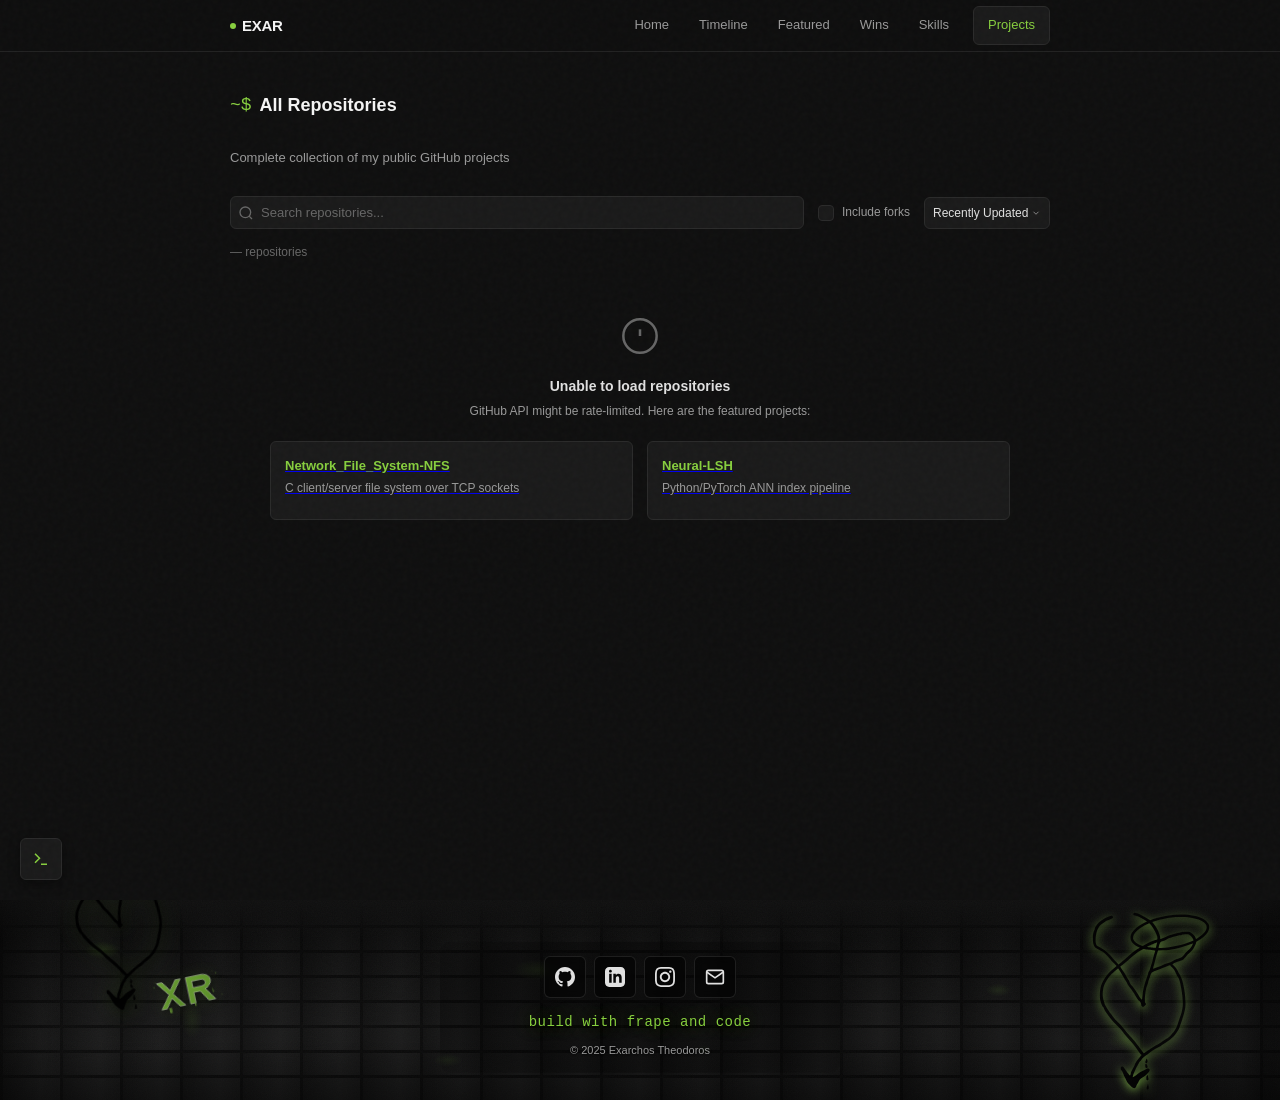
==== projects.html @ 38f12acd "wall footer" ====
<!DOCTYPE html>
<html lang="en">
<head>
    <meta charset="UTF-8">
    <meta name="viewport" content="width=device-width, initial-scale=1.0">
    <meta name="description" content="All GitHub repositories by Exarchos Theodoros">
    <meta name="theme-color" content="#0d0d0d">
    <title>Projects | Exarchos Theodoros</title>
    <link rel="stylesheet" href="styles.css">
</head>
<body>
    <a href="#main-content" class="skip-link">Skip to main content</a>

    <!-- Navigation -->
    <nav class="navbar" role="navigation" aria-label="Main navigation">
        <div class="nav-container">
            <a href="index.html" class="nav-logo" aria-label="Home">
                <span class="logo-dot"></span>
                <span class="logo-text">EXAR</span>
            </a>
            <button class="nav-toggle" aria-label="Toggle navigation menu" aria-expanded="false">
                <span class="hamburger"></span>
            </button>
            <ul class="nav-links" role="menubar">
                <li role="none"><a href="index.html#hero" role="menuitem" class="nav-link">Home</a></li>
                <li role="none"><a href="index.html#timeline" role="menuitem" class="nav-link">Timeline</a></li>
                <li role="none"><a href="index.html#featured" role="menuitem" class="nav-link">Featured</a></li>
                <li role="none"><a href="index.html#wins" role="menuitem" class="nav-link">Wins</a></li>
                <li role="none"><a href="index.html#skills" role="menuitem" class="nav-link">Skills</a></li>
                <li role="none"><a href="projects.html" role="menuitem" class="nav-link nav-link-page active">Projects</a></li>
            </ul>
        </div>
    </nav>

    <!-- Main Content -->
    <main id="main-content" class="projects-page">
        <section id="projects" class="projects-section" aria-labelledby="projects-title">
            <div class="container">
                <header class="page-header">
                    <h1 id="projects-title" class="page-title">
                        <span class="title-accent">~$</span> All Repositories
                    </h1>
                    <p class="page-subtitle">Complete collection of my public GitHub projects</p>
                </header>

                <!-- Controls -->
                <div class="repos-controls">
                    <div class="search-wrapper">
                        <svg class="search-icon" width="16" height="16" viewBox="0 0 24 24" fill="none" stroke="currentColor" stroke-width="2">
                            <circle cx="11" cy="11" r="8"/>
                            <path d="m21 21-4.35-4.35"/>
                        </svg>
                        <input type="text" class="repos-search" id="reposSearch" placeholder="Search repositories..." aria-label="Search repositories">
                    </div>
                    <div class="repos-filters">
                        <label class="filter-label">
                            <input type="checkbox" id="showForks" class="filter-checkbox">
                            <span class="filter-checkmark"></span>
                            Include forks
                        </label>
                        <select id="sortSelect" class="sort-select" aria-label="Sort repositories">
                            <option value="updated">Recently Updated</option>
                            <option value="stars">Most Stars</option>
                            <option value="name">Name (A-Z)</option>
                            <option value="created">Recently Created</option>
                        </select>
                    </div>
                </div>

                <div class="repos-stats" id="reposStats" aria-live="polite">
                    <span id="repoCount">— repositories</span>
                </div>

                <!-- Repository Grid -->
                <div class="repos-grid" id="reposGrid">
                    <!-- Skeleton loaders -->
                    <div class="repo-card skeleton" aria-hidden="true">
                        <div class="skeleton-line skeleton-title"></div>
                        <div class="skeleton-line skeleton-desc"></div>
                        <div class="skeleton-line skeleton-meta"></div>
                    </div>
                    <div class="repo-card skeleton" aria-hidden="true">
                        <div class="skeleton-line skeleton-title"></div>
                        <div class="skeleton-line skeleton-desc"></div>
                        <div class="skeleton-line skeleton-meta"></div>
                    </div>
                    <div class="repo-card skeleton" aria-hidden="true">
                        <div class="skeleton-line skeleton-title"></div>
                        <div class="skeleton-line skeleton-desc"></div>
                        <div class="skeleton-line skeleton-meta"></div>
                    </div>
                    <div class="repo-card skeleton" aria-hidden="true">
                        <div class="skeleton-line skeleton-title"></div>
                        <div class="skeleton-line skeleton-desc"></div>
                        <div class="skeleton-line skeleton-meta"></div>
                    </div>
                </div>

                <!-- Error State -->
                <div class="repos-error" id="reposError" hidden>
                    <svg width="40" height="40" viewBox="0 0 24 24" fill="none" stroke="currentColor" stroke-width="1.5">
                        <circle cx="12" cy="12" r="10"/>
                        <path d="M12 8v4"/>
                        <path d="M12 16h.01"/>
                    </svg>
                    <h2>Unable to load repositories</h2>
                    <p>GitHub API might be rate-limited. Here are the featured projects:</p>
                    <div class="fallback-projects" id="fallbackProjects"></div>
                </div>

                <!-- Empty State -->
                <div class="repos-empty" id="reposEmpty" hidden>
                    <svg width="40" height="40" viewBox="0 0 24 24" fill="none" stroke="currentColor" stroke-width="1.5">
                        <circle cx="11" cy="11" r="8"/>
                        <path d="m21 21-4.35-4.35"/>
                    </svg>
                    <p>No repositories found matching your search.</p>
                </div>
            </div>
        </section>
    </main>

    <!-- Footer -->
    <footer class="footer" role="contentinfo">
        <div class="footer-wall">
            <!-- Graffiti layer - decorative images positioned anywhere -->
            <div class="graffiti-layer" aria-hidden="true">
                <img class="graffiti" src="assets/XR_logo.svg" alt=""
                     style="--x: 90%; --y: 50%; --s: 1.2; --r: -0deg; --o: 0.7; --z: 3; filter: drop-shadow(0 2px 4px var(--color-green-bright));">
                <img class="graffiti" src="assets/XR_logo.svg" alt=""
                     style="--x: 10%; --y: 10%; --s: 1.2; --r: -8deg; --o: 0.9; --z: 2;">
                <img class="graffiti" src="assets/XR_logo1.svg" alt=""
                     style="--x: 15%; --y: 45%; --s: 0.8; --r: -12deg; --o: 0.75; --z: 1;">
                <!-- Add more graffiti images:
                <img class="graffiti" src="assets/g2.png" alt=""
                     style="--x: 50%; --y: 20%; --s: 1; --r: 3deg; --o: 0.85; --z: 3;">
                -->
            </div>

            <!-- Green paint accents overlay -->
            <div class="paint-accents" aria-hidden="true"></div>

            <div class="footer-content">
                <div class="footer-socials">
                    <a href="https://github.com/EXARTeo" target="_blank" rel="noopener noreferrer" aria-label="GitHub">
                        <svg width="20" height="20" viewBox="0 0 24 24" fill="currentColor">
                            <path d="M12 0c-6.626 0-12 5.373-12 12 0 5.302 3.438 9.8 8.207 11.387.599.111.793-.261.793-.577v-2.234c-3.338.726-4.033-1.416-4.033-1.416-.546-1.387-1.333-1.756-1.333-1.756-1.089-.745.083-.729.083-.729 1.205.084 1.839 1.237 1.839 1.237 1.07 1.834 2.807 1.304 3.492.997.107-.775.418-1.305.762-1.604-2.665-.305-5.467-1.334-5.467-5.931 0-1.311.469-2.381 1.236-3.221-.124-.303-.535-1.524.117-3.176 0 0 1.008-.322 3.301 1.23.957-.266 1.983-.399 3.003-.404 1.02.005 2.047.138 3.006.404 2.291-1.552 3.297-1.23 3.297-1.23.653 1.653.242 2.874.118 3.176.77.84 1.235 1.911 1.235 3.221 0 4.609-2.807 5.624-5.479 5.921.43.372.823 1.102.823 2.222v3.293c0 .319.192.694.801.576 4.765-1.589 8.199-6.086 8.199-11.386 0-6.627-5.373-12-12-12z"/>
                        </svg>
                    </a>
                    <a href="https://www.linkedin.com/in/θεόδωρος-έξαρχος-08a770391/" target="_blank" rel="noopener noreferrer" aria-label="LinkedIn">
                        <svg width="20" height="20" viewBox="0 0 24 24" fill="currentColor">
                            <path d="M19 0h-14c-2.761 0-5 2.239-5 5v14c0 2.761 2.239 5 5 5h14c2.762 0 5-2.239 5-5v-14c0-2.761-2.238-5-5-5zm-11 19h-3v-11h3v11zm-1.5-12.268c-.966 0-1.75-.79-1.75-1.764s.784-1.764 1.75-1.764 1.75.79 1.75 1.764-.783 1.764-1.75 1.764zm13.5 12.268h-3v-5.604c0-3.368-4-3.113-4 0v5.604h-3v-11h3v1.765c1.396-2.586 7-2.777 7 2.476v6.759z"/>
                        </svg>
                    </a>
                    <a href="https://instagram.com/exartheo" target="_blank" rel="noopener noreferrer" aria-label="Instagram">
                        <svg width="20" height="20" viewBox="0 0 24 24" fill="currentColor">
                            <path d="M12 2.163c3.204 0 3.584.012 4.85.07 3.252.148 4.771 1.691 4.919 4.919.058 1.265.069 1.645.069 4.849 0 3.205-.012 3.584-.069 4.849-.149 3.225-1.664 4.771-4.919 4.919-1.266.058-1.644.07-4.85.07-3.204 0-3.584-.012-4.849-.07-3.26-.149-4.771-1.699-4.919-4.92-.058-1.265-.07-1.644-.07-4.849 0-3.204.013-3.583.07-4.849.149-3.227 1.664-4.771 4.919-4.919 1.266-.057 1.645-.069 4.849-.069zm0-2.163c-3.259 0-3.667.014-4.947.072-4.358.2-6.78 2.618-6.98 6.98-.059 1.281-.073 1.689-.073 4.948 0 3.259.014 3.668.072 4.948.2 4.358 2.618 6.78 6.98 6.98 1.281.058 1.689.072 4.948.072 3.259 0 3.668-.014 4.948-.072 4.354-.2 6.782-2.618 6.979-6.98.059-1.28.073-1.689.073-4.948 0-3.259-.014-3.667-.072-4.947-.196-4.354-2.617-6.78-6.979-6.98-1.281-.059-1.69-.073-4.949-.073zm0 5.838c-3.403 0-6.162 2.759-6.162 6.162s2.759 6.163 6.162 6.163 6.162-2.759 6.162-6.163c0-3.403-2.759-6.162-6.162-6.162zm0 10.162c-2.209 0-4-1.79-4-4 0-2.209 1.791-4 4-4s4 1.791 4 4c0 2.21-1.791 4-4 4zm6.406-11.845c-.796 0-1.441.645-1.441 1.44s.645 1.44 1.441 1.44c.795 0 1.439-.645 1.439-1.44s-.644-1.44-1.439-1.44z"/>
                        </svg>
                    </a>
                    <a href="mailto:exarchtheo@gmail.com" aria-label="Email">
                        <svg width="20" height="20" viewBox="0 0 24 24" fill="none" stroke="currentColor" stroke-width="2">
                            <path d="M4 4h16c1.1 0 2 .9 2 2v12c0 1.1-.9 2-2 2H4c-1.1 0-2-.9-2-2V6c0-1.1.9-2 2-2z"/>
                            <polyline points="22,6 12,13 2,6"/>
                        </svg>
                    </a>
                </div>
                <p class="footer-tagline">build with frape and code</p>
                <p class="footer-copy">&copy; 2025 Exarchos Theodoros</p>
            </div>
        </div>
    </footer>

    <!-- Terminal Launcher -->
    <button class="terminal-launcher" id="terminalLauncher" aria-label="Open terminal">
        <svg width="18" height="18" viewBox="0 0 24 24" fill="none" stroke="currentColor" stroke-width="2">
            <polyline points="4 17 10 11 4 5"/>
            <line x1="12" y1="19" x2="20" y2="19"/>
        </svg>
    </button>

    <!-- Terminal Widget -->
    <div class="terminal-window" id="terminalWindow" role="dialog" aria-label="Terminal" aria-hidden="true">
        <div class="terminal-header" id="terminalHeader">
            <div class="terminal-buttons">
                <button class="terminal-btn terminal-close" id="terminalClose" aria-label="Close terminal"></button>
                <button class="terminal-btn terminal-minimize" id="terminalMinimize" aria-label="Minimize terminal"></button>
                <span class="terminal-btn terminal-maximize"></span>
            </div>
            <span class="terminal-title" id="terminalTitle">exar@portfolio:~</span>
        </div>
        <div class="terminal-body" id="terminalBody">
            <div class="terminal-output" id="terminalOutput" aria-live="polite"></div>
            <div class="terminal-input-line">
                <span class="terminal-prompt" id="terminalPrompt">exar@portfolio:~$</span>
                <input type="text" class="terminal-input" id="terminalInput" aria-label="Terminal command input" autocomplete="off" spellcheck="false">
            </div>
        </div>
    </div>

    <script src="app.js"></script>
</body>
</html>
---- styles.css ----
/* ============================================
   DESIGN SYSTEM - Linux Mint Minimal (Compact)
   ============================================ */

:root {
    /* Colors */
    --color-black: #0d0d0d;
    --color-bg: #0f0f0f;
    --color-bg-elevated: #161616;
    --color-bg-card: #1a1a1a;
    --color-bg-hover: #222;
    --color-surface: #252525;

    --color-white: #f5f5f5;
    --color-text: #e0e0e0;
    --color-text-secondary: #999;
    --color-text-muted: #666;

    --color-green: #87cf3e;
    --color-green-dim: #6fb32e;
    --color-green-bright: #a3e65c;
    --color-green-glow: rgba(135, 207, 62, 0.12);

    --color-border: #2a2a2a;
    --color-border-subtle: #222;

    /* Language colors */
    --lang-c: #555555;
    --lang-cpp: #f34b7d;
    --lang-python: #3572A5;
    --lang-javascript: #f1e05a;
    --lang-html: #e34c26;

    /* Typography */
    --font-system: -apple-system, BlinkMacSystemFont, 'Segoe UI', Roboto, Oxygen, Ubuntu, sans-serif;
    --font-mono: 'SF Mono', 'Fira Code', 'Consolas', 'Monaco', monospace;

    /* Spacing */
    --space-xs: 0.25rem;
    --space-sm: 0.5rem;
    --space-md: 0.875rem;
    --space-lg: 1.25rem;
    --space-xl: 1.75rem;
    --space-2xl: 2.5rem;
    --space-3xl: 3.5rem;

    /* Layout - NARROW */
    --container-max: 860px;
    --nav-height: 52px;

    /* Radius */
    --radius-sm: 4px;
    --radius-md: 6px;
    --radius-lg: 10px;
    --radius-full: 9999px;

    /* Shadows */
    --shadow-sm: 0 1px 2px rgba(0, 0, 0, 0.3);
    --shadow-md: 0 4px 12px rgba(0, 0, 0, 0.4);
    --shadow-lg: 0 8px 24px rgba(0, 0, 0, 0.5);
    --shadow-window: 0 8px 32px rgba(0, 0, 0, 0.6), 0 0 0 1px var(--color-border);

    /* Transitions */
    --transition-fast: 120ms ease;
    --transition-normal: 200ms ease;

    /* Z-index */
    --z-nav: 100;
    --z-terminal-btn: 200;
    --z-terminal: 300;
}

/* ============================================
   RESET & BASE
   ============================================ */

*, *::before, *::after {
    box-sizing: border-box;
    margin: 0;
    padding: 0;
}

html {
    scroll-behavior: smooth;
    scroll-padding-top: calc(var(--nav-height) + var(--space-lg));
}

body {
    font-family: var(--font-system);
    font-size: 14px;
    line-height: 1.55;
    color: var(--color-text);
    background: var(--color-bg);
    -webkit-font-smoothing: antialiased;
}

/* Subtle grain */
body::before {
    content: '';
    position: fixed;
    inset: 0;
    pointer-events: none;
    opacity: 0.025;
    background-image: url("data:image/svg+xml,%3Csvg viewBox='0 0 200 200' xmlns='http://www.w3.org/2000/svg'%3E%3Cfilter id='n'%3E%3CfeTurbulence type='fractalNoise' baseFrequency='0.9' numOctaves='4' stitchTiles='stitch'/%3E%3C/filter%3E%3Crect width='100%25' height='100%25' filter='url(%23n)'/%3E%3C/svg%3E");
    z-index: 9999;
}

.skip-link {
    position: absolute;
    top: -100%;
    left: var(--space-md);
    background: var(--color-green);
    color: var(--color-black);
    padding: var(--space-sm) var(--space-md);
    border-radius: var(--radius-md);
    text-decoration: none;
    font-weight: 600;
    font-size: 13px;
    z-index: 9999;
}

.skip-link:focus {
    top: var(--space-md);
}

:focus-visible {
    outline: 2px solid var(--color-green);
    outline-offset: 2px;
}

::selection {
    background: var(--color-green);
    color: var(--color-black);
}

.container {
    width: 100%;
    max-width: var(--container-max);
    margin: 0 auto;
    padding: 0 var(--space-lg);
}

/* ============================================
   NAVIGATION
   ============================================ */

.navbar {
    position: fixed;
    top: 0;
    left: 0;
    right: 0;
    height: var(--nav-height);
    background: rgba(15, 15, 15, 0.92);
    backdrop-filter: blur(10px);
    border-bottom: 1px solid var(--color-border-subtle);
    z-index: var(--z-nav);
}

.nav-container {
    display: flex;
    align-items: center;
    justify-content: space-between;
    height: 100%;
    max-width: var(--container-max);
    margin: 0 auto;
    padding: 0 var(--space-lg);
}

.nav-logo {
    display: flex;
    align-items: center;
    gap: 6px;
    font-weight: 700;
    font-size: 15px;
    color: var(--color-white);
    text-decoration: none;
    letter-spacing: -0.3px;
}

.logo-dot {
    width: 6px;
    height: 6px;
    background: var(--color-green);
    border-radius: var(--radius-full);
}

.nav-toggle {
    display: none;
    width: 36px;
    height: 36px;
    background: transparent;
    border: none;
    cursor: pointer;
    padding: var(--space-sm);
}

.hamburger {
    display: block;
    position: relative;
    width: 20px;
    height: 2px;
    background: var(--color-text);
    transition: background var(--transition-fast);
}

.hamburger::before,
.hamburger::after {
    content: '';
    position: absolute;
    left: 0;
    width: 20px;
    height: 2px;
    background: var(--color-text);
    transition: transform var(--transition-normal);
}

.hamburger::before { top: -6px; }
.hamburger::after { top: 6px; }

.nav-toggle[aria-expanded="true"] .hamburger {
    background: transparent;
}

.nav-toggle[aria-expanded="true"] .hamburger::before {
    transform: translateY(6px) rotate(45deg);
}

.nav-toggle[aria-expanded="true"] .hamburger::after {
    transform: translateY(-6px) rotate(-45deg);
}

.nav-links {
    display: flex;
    align-items: center;
    gap: 2px;
    list-style: none;
}

.nav-link {
    display: block;
    padding: var(--space-sm) var(--space-md);
    color: var(--color-text-secondary);
    font-size: 13px;
    font-weight: 500;
    border-radius: var(--radius-md);
    text-decoration: none;
    transition: all var(--transition-fast);
}

.nav-link:hover {
    color: var(--color-text);
    background: var(--color-bg-hover);
}

.nav-link.active {
    color: var(--color-green);
}

.nav-link-page {
    margin-left: var(--space-sm);
    background: var(--color-bg-card);
    border: 1px solid var(--color-border);
}

.nav-link-page:hover {
    border-color: var(--color-green);
}

@media (max-width: 700px) {
    .nav-toggle {
        display: flex;
        align-items: center;
        justify-content: center;
    }

    .nav-links {
        position: fixed;
        top: var(--nav-height);
        left: 0;
        right: 0;
        flex-direction: column;
        background: var(--color-bg-elevated);
        border-bottom: 1px solid var(--color-border);
        padding: var(--space-md);
        gap: 2px;
        transform: translateY(-100%);
        opacity: 0;
        visibility: hidden;
        transition: all var(--transition-normal);
    }

    .nav-links.open {
        transform: translateY(0);
        opacity: 1;
        visibility: visible;
    }

    .nav-link {
        width: 100%;
        text-align: center;
        padding: var(--space-md);
    }

    .nav-link-page {
        margin-left: 0;
        margin-top: var(--space-sm);
    }
}

/* ============================================
   BUTTONS
   ============================================ */

.btn {
    display: inline-flex;
    align-items: center;
    gap: var(--space-sm);
    padding: var(--space-sm) var(--space-md);
    font-family: inherit;
    font-size: 13px;
    font-weight: 500;
    border-radius: var(--radius-md);
    border: none;
    cursor: pointer;
    transition: all var(--transition-fast);
    text-decoration: none;
}

.btn-primary {
    background: var(--color-green);
    color: var(--color-black);
}

.btn-primary:hover {
    background: var(--color-green-bright);
    transform: translateY(-1px);
}

.btn-secondary {
    background: transparent;
    color: var(--color-text);
    border: 1px solid var(--color-border);
}

.btn-secondary:hover {
    border-color: var(--color-green);
    color: var(--color-green);
}

/* ============================================
   HERO SECTION
   ============================================ */

.hero-section {
    min-height: auto;
    /* min-height: 100vh; maybe try this later.. */
    display: flex;
    align-items: center;
    padding: calc(var(--nav-height) + var(--space-2xl)) 0 var(--space-2xl);
}

.hero-content {
    display: grid;
    grid-template-columns: 1fr 220px;
    gap: var(--space-2xl);
    align-items: center;
}

.hero-greeting {
    font-size: 13px;
    color: var(--color-green);
    margin-bottom: var(--space-xs);
    font-weight: 500;
}

.hero-name {
    font-size: clamp(1.75rem, 5vw, 2.5rem);
    font-weight: 700;
    color: var(--color-white);
    letter-spacing: -0.5px;
    margin-bottom: var(--space-xs);
    line-height: 1.1;
}

.hero-tagline {
    font-size: 14px;
    color: var(--color-text-secondary);
    margin-bottom: var(--space-sm);
}

.hero-tagline .age,
.hero-tagline .location {
    color: var(--color-text);
}

.hero-role {
    font-size: 15px;
    color: var(--color-white);
    font-weight: 500;
    margin-bottom: var(--space-xl);
}

.hero-actions {
    display: flex;
    flex-wrap: wrap;
    align-items: center;
    gap: var(--space-md);
}

.hero-socials {
    display: flex;
    gap: var(--space-xs);
}

.social-link {
    display: flex;
    align-items: center;
    justify-content: center;
    width: 34px;
    height: 34px;
    color: var(--color-text-secondary);
    background: var(--color-bg-card);
    border: 1px solid var(--color-border);
    border-radius: var(--radius-md);
    transition: all var(--transition-fast);
}

.social-link:hover {
    color: var(--color-green);
    border-color: var(--color-green);
    transform: translateY(-1px);
}

/* Photo Deck */
.hero-photo {
    display: flex;
    flex-direction: column;
    align-items: center;
    gap: var(--space-md);
}

.photo-deck-wrapper {
    position: relative;
    width: 200px;
    height: 260px;
}

.photo-deck {
    position: relative;
    width: 100%;
    height: 100%;
    perspective: 800px;
}

.photo-card {
    position: absolute;
    width: 180px;
    height: 240px;
    left: 50%;
    top: 50%;
    transform: translate(-50%, -50%);
    border-radius: var(--radius-lg);
    overflow: hidden;
    background: var(--color-bg-card);
    border: 1px solid var(--color-border);
    box-shadow: var(--shadow-md);
    cursor: grab;
    touch-action: none;
    user-select: none;
    transition: transform 0.25s ease, box-shadow 0.25s ease, opacity 0.3s ease;
    transform-origin: center center;        /* TODO maybe don't need */
}

.photo-card:active {
    cursor: grabbing;
}

.photo-card img {
    width: 100%;
    height: 100%;
    object-fit: cover;
    pointer-events: none;
}

.photo-card.dragging {
    transition: none;
    box-shadow: var(--shadow-lg);
}

.photo-card.dismissed {
    opacity: 0;
    pointer-events: none;
}

/* Peek effect for stacked cards */
.photo-card:nth-child(1) { z-index: 5; }
.photo-card:nth-child(2) { z-index: 4; transform: translate(-50%, -50%) translateX(-12px) scale(0.95); opacity: 0.7; }
.photo-card:nth-child(3) { z-index: 3; transform: translate(-50%, -50%) translateX(12px) scale(0.9); opacity: 0.5; }
.photo-card:nth-child(4) { z-index: 2; transform: translate(-50%, -50%) scale(0.85); opacity: 0.3; }
.photo-card:nth-child(5) { z-index: 1; transform: translate(-50%, -50%) scale(0.8); opacity: 0.2; }

.photo-placeholder {
    width: 100%;
    height: 100%;
    display: flex;
    align-items: center;
    justify-content: center;
    background: linear-gradient(135deg, var(--color-bg-card), var(--color-surface));
    color: var(--color-text-muted);
    font-size: 2rem;
    font-weight: 600;
}

.photo-reset {
    display: inline-flex;
    align-items: center;
    gap: var(--space-sm);
    padding: var(--space-sm) var(--space-md);
    background: var(--color-bg-card);
    border: 1px solid var(--color-border);
    border-radius: var(--radius-md);
    color: var(--color-text-secondary);
    font-size: 12px;
    cursor: pointer;
    transition: all var(--transition-fast);
    position: absolute;
    left: 50%;
    bottom: 12px;
    transform: translateX(-50%);
    z-index: 10;
}

.photo-reset:hover {
    color: var(--color-green);
    border-color: var(--color-green);
}

.photo-reset[hidden] { display: none; }

.photo-hint {
    font-size: 11px;
    color: var(--color-text-muted);
    text-align: center;
}

@media (max-width: 700px) {
    .hero-content {
        grid-template-columns: 1fr;
        text-align: center;
        gap: var(--space-xl);
    }

    .hero-photo {
        order: -1;
    }

    .hero-actions {
        justify-content: center;
    }

    .photo-deck-wrapper {
        width: 180px;
        height: 240px;
    }

    .photo-card {
        width: 160px;
        height: 220px;
    }
}

/* ============================================
   SECTIONS
   ============================================ */

.section-title,
.page-title {
    font-size: 1.125rem;
    font-weight: 600;
    color: var(--color-white);
    display: flex;
    align-items: center;
    gap: var(--space-sm);
    margin-bottom: var(--space-xl);
}

.title-accent {
    color: var(--color-green);
    font-family: var(--font-mono);
    font-weight: 400;
}

/* ============================================
   WINDOW CARD (Timeline)
   ============================================ */

.timeline-section {
    padding: var(--space-3xl) 0;
}

.window-card {
    background: var(--color-bg-card);
    border: 1px solid var(--color-border);
    border-radius: var(--radius-lg);
    overflow: hidden;
    box-shadow: var(--shadow-window);
}

.window-header {
    display: flex;
    align-items: center;
    gap: var(--space-md);
    padding: var(--space-sm) var(--space-md);
    background: var(--color-surface);
    border-bottom: 1px solid var(--color-border);
}

.window-dots {
    display: flex;
    gap: 6px;
}

.dot {
    width: 10px;
    height: 10px;
    border-radius: var(--radius-full);
}

.dot-red { background: #ff5f56; }
.dot-yellow { background: #ffbd2e; }
.dot-green { background: #27c93f; }

.window-title {
    font-size: 12px;
    color: var(--color-text-muted);
    font-weight: 500;
}

.window-toolbar {
    display: flex;
    justify-content: center;
    padding: var(--space-md);
    border-bottom: 1px solid var(--color-border);
    background: var(--color-bg-elevated);
}

.timeline-toggle {
    display: flex;
    background: var(--color-bg-card);
    border: 1px solid var(--color-border);
    border-radius: var(--radius-md);
    overflow: hidden;
}

.toggle-btn {
    padding: var(--space-sm) var(--space-lg);
    background: transparent;
    border: none;
    color: var(--color-text-secondary);
    font-family: inherit;
    font-size: 12px;
    font-weight: 500;
    cursor: pointer;
    transition: all var(--transition-fast);
}

.toggle-btn:hover {
    color: var(--color-text);
}

.toggle-btn.active {
    background: var(--color-green);
    color: var(--color-black);
}

.window-body {
    padding: var(--space-lg);
}

/* Timeline content */
.timeline-view {
    display: none;
}

.timeline-view.active {
    display: block;
    animation: flickerIn 0.25s ease-out;
}

@keyframes flickerIn {
    0% { opacity: 0; }
    20% { opacity: 1; }
    25% { opacity: 0.4; }
    30% { opacity: 1; }
    100% { opacity: 1; }
}

.timeline-track {
    position: relative;
    padding-left: var(--space-lg);
}

.timeline-track::before {
    content: '';
    position: absolute;
    left: 4px;
    top: 6px;
    bottom: 6px;
    width: 1px;
    background: var(--color-border);
}

.timeline-item {
    position: relative;
    padding-bottom: var(--space-lg);
}

.timeline-item:last-child {
    padding-bottom: 0;
}

.timeline-marker {
    position: absolute;
    left: calc(-1 * var(--space-lg) + 1px);
    top: 5px;
    width: 8px;
    height: 8px;
    background: var(--color-bg);
    border: 2px solid var(--color-green);
    border-radius: var(--radius-full);
}

.timeline-date {
    font-size: 11px;
    font-family: var(--font-mono);
    color: var(--color-green);
    margin-bottom: var(--space-xs);
}

.timeline-role {
    font-size: 14px;
    font-weight: 600;
    color: var(--color-white);
    margin-bottom: 2px;
}

.timeline-company {
    font-size: 12px;
    color: var(--color-text-secondary);
    margin-bottom: var(--space-sm);
}

.timeline-details {
    list-style: none;
}

.timeline-details li {
    position: relative;
    padding-left: var(--space-md);
    font-size: 12px;
    color: var(--color-text-secondary);
    margin-bottom: var(--space-xs);
    line-height: 1.5;
}

.timeline-details li::before {
    content: '>';
    position: absolute;
    left: 0;
    color: var(--color-green);
    font-family: var(--font-mono);
    font-size: 11px;
}

/* ============================================
   FEATURED PROJECTS
   ============================================ */

.featured-section {
    padding: var(--space-3xl) 0;
    background: var(--color-bg-elevated);
}

.featured-grid {
    display: grid;
    grid-template-columns: repeat(2, 1fr);
    gap: var(--space-md);
    margin-bottom: var(--space-xl);
}

.project-card {
    background: var(--color-bg-card);
    border: 1px solid var(--color-border);
    border-radius: var(--radius-md);
    padding: var(--space-lg);
    transition: all var(--transition-fast);
}

.project-card:hover {
    border-color: var(--color-green);
    transform: translateY(-2px);
}

.project-header {
    display: flex;
    justify-content: space-between;
    align-items: flex-start;
    margin-bottom: var(--space-sm);
}

.project-icon {
    color: var(--color-green);
}

.project-link {
    color: var(--color-text-muted);
    padding: 4px;
    transition: color var(--transition-fast);
}

.project-link:hover {
    color: var(--color-green);
}

.project-title {
    font-size: 14px;
    font-weight: 600;
    color: var(--color-white);
    margin-bottom: var(--space-sm);
}

.project-desc {
    font-size: 12px;
    color: var(--color-text-secondary);
    line-height: 1.5;
    margin-bottom: var(--space-md);
}

.project-meta {
    display: flex;
    justify-content: space-between;
    align-items: center;
    flex-wrap: wrap;
    gap: var(--space-sm);
}

.project-lang {
    display: flex;
    align-items: center;
    gap: 4px;
    font-size: 11px;
    color: var(--color-text-secondary);
}

.lang-dot {
    width: 8px;
    height: 8px;
    border-radius: var(--radius-full);
    background: var(--color-text-muted);
}

[data-lang="C"] .lang-dot { background: var(--lang-c); }
[data-lang="C++"] .lang-dot { background: var(--lang-cpp); }
[data-lang="Python"] .lang-dot { background: var(--lang-python); }
[data-lang="JavaScript"] .lang-dot { background: var(--lang-javascript); }
[data-lang="HTML"] .lang-dot { background: var(--lang-html); }

.project-stats {
    display: flex;
    gap: var(--space-md);
}

.stat {
    display: flex;
    align-items: center;
    gap: 3px;
    font-size: 11px;
    color: var(--color-text-muted);
}

.stat svg {
    opacity: 0.6;
}

.featured-cta {
    text-align: center;
}

@media (max-width: 600px) {
    .featured-grid {
        grid-template-columns: 1fr;
    }
}

/* ============================================
   WINS
   ============================================ */

.wins-section {
    padding: var(--space-3xl) 0;
}

.wins-grid {
    display: flex;
    flex-direction: column;
    gap: var(--space-md);
}

.win-card {
    display: flex;
    gap: var(--space-md);
    background: var(--color-bg-card);
    border: 1px solid var(--color-border);
    border-radius: var(--radius-md);
    padding: var(--space-lg);
}

.win-badge {
    flex-shrink: 0;
    width: 36px;
    height: 36px;
    display: flex;
    align-items: center;
    justify-content: center;
    background: var(--color-green-glow);
    border-radius: var(--radius-md);
    color: var(--color-green);
}

.win-title {
    font-size: 14px;
    font-weight: 600;
    color: var(--color-white);
    margin-bottom: 2px;
}

.win-subtitle {
    font-size: 11px;
    color: var(--color-green);
    font-weight: 500;
    margin-bottom: var(--space-sm);
}

.win-desc {
    font-size: 12px;
    color: var(--color-text-secondary);
    line-height: 1.5;
}

/* ============================================
   SKILLS
   ============================================ */

.skills-section {
    padding: var(--space-3xl) 0;
    background: var(--color-bg-elevated);
}

.skills-compact {
    display: grid;
    grid-template-columns: repeat(auto-fit, minmax(180px, 1fr));
    gap: var(--space-md);
}

.skill-group {
    background: var(--color-bg-card);
    border: 1px solid var(--color-border);
    border-radius: var(--radius-md);
    padding: var(--space-md);
}

.skill-label {
    font-size: 11px;
    font-weight: 600;
    color: var(--color-text-muted);
    text-transform: uppercase;
    letter-spacing: 0.5px;
    margin-bottom: var(--space-sm);
}

.skill-tags {
    display: flex;
    flex-wrap: wrap;
    gap: var(--space-xs);
}

.skill-tag {
    padding: 3px 8px;
    background: var(--color-surface);
    border: 1px solid var(--color-border);
    border-radius: var(--radius-sm);
    font-size: 11px;
    color: var(--color-text-secondary);
    transition: all var(--transition-fast);
}

.skill-tag:hover {
    border-color: var(--color-green);
    color: var(--color-green);
}

/* ============================================
   FOOTER
   ============================================ */

.footer {
    position: relative;
    overflow: hidden;
}

.footer-wall {
  --brick-w: 60px;
  --brick-h: 25px;
  --mortar: 3px;

  --brick-dark: #0f0f0f;
  --brick-mid:  #151515;
  --brick-light:#1a1a1a;

  --mortar-color: #0a0a0a;

  position: relative;
  min-height: 200px;

  /* The last padding declaration wins */
  padding: var(--space-3xl) 0 var(--space-xl);

  /* === BRICK WALL PATTERN (CSS-only) === */
  background:
    /* Top fade from page bg */
    linear-gradient(180deg, var(--color-bg) 0%, transparent 20%),

    /* Vignette overlay */
    radial-gradient(
      ellipse 120% 100% at 50% 100%,
      transparent 40%,
      rgba(0, 0, 0, 0.6) 100%
    ),

    /* 3D lighting - light from top-left */
    linear-gradient(
      135deg,
      rgba(255, 255, 255, 0.02) 0%,
      transparent 50%,
      rgba(0, 0, 0, 0.15) 100%
    ),

    /* Horizontal mortar lines */
    repeating-linear-gradient(
      to bottom,
      var(--mortar-color) 0px,
      var(--mortar-color) var(--mortar),
      transparent var(--mortar),
      transparent var(--brick-h)
    ),

    /* Vertical mortar lines */
    repeating-linear-gradient(
      to right,
      var(--mortar-color) 0px,
      var(--mortar-color) var(--mortar),
      transparent var(--mortar),
      transparent var(--brick-w)
    ),

    /* Brick texture variation */
    repeating-linear-gradient(
      90deg,
      var(--brick-dark) 0px,
      var(--brick-mid) 20px,
      var(--brick-light) 40px,
      var(--brick-mid) 60px
    ),

    /* Base brick color */
    var(--brick-mid);

  background-size:
    100% 100%,                 /* top fade */
    100% 100%,                 /* vignette */
    100% 100%,                 /* lighting */
    100% var(--brick-h),       /* horizontal mortar */
    var(--brick-w) var(--brick-h), /* vertical mortar */
    120px 100%,                /* texture variation */
    100% 100%;                 /* base */

  background-position:
    0 0,
    0 0,
    0 0,
    0 0,
    0 0,
    0 0,
    0 0;
}

/* Grain/noise texture overlay */
.footer-wall::before {
    content: '';
    position: absolute;
    inset: 0;
    background-image: url("data:image/svg+xml,%3Csvg viewBox='0 0 200 200' xmlns='http://www.w3.org/2000/svg'%3E%3Cfilter id='n'%3E%3CfeTurbulence type='fractalNoise' baseFrequency='0.8' numOctaves='4' stitchTiles='stitch'/%3E%3C/filter%3E%3Crect width='100%25' height='100%25' filter='url(%23n)'/%3E%3C/svg%3E");
    opacity: 0.04;
    pointer-events: none;
    z-index: 1;
}

/* Brick edge shadows for depth */
.footer-wall::after {
    content: '';
    position: absolute;
    inset: 0;
    background:
        /* Subtle inner shadow at edges */
        linear-gradient(90deg, rgba(0,0,0,0.3) 0%, transparent 5%, transparent 95%, rgba(0,0,0,0.3) 100%),
        /* Bottom shadow */
        linear-gradient(0deg, rgba(0,0,0,0.4) 0%, transparent 30%);
    pointer-events: none;
    z-index: 1;
}

/* === GREEN PAINT ACCENTS === */
.paint-accents {
    position: absolute;
    inset: 0;
    pointer-events: none;
    z-index: 2;
    /* Sparse green paint spots on random bricks */
    background:
        /* Spot 1 - top left area */
        radial-gradient(ellipse 25px 12px at 8% 25%, rgba(135, 207, 62, 0.12) 0%, transparent 70%),
        /* Spot 2 - slight drip effect */
        radial-gradient(ellipse 18px 30px at 15% 60%, rgba(135, 207, 62, 0.08) 0%, transparent 60%),
        /* Spot 3 - middle area */
        radial-gradient(ellipse 35px 15px at 42% 35%, rgba(135, 207, 62, 0.1) 0%, transparent 70%),
        /* Spot 4 - right side */
        radial-gradient(ellipse 20px 10px at 78% 45%, rgba(135, 207, 62, 0.09) 0%, transparent 65%),
        /* Spot 5 - bottom right */
        radial-gradient(ellipse 28px 14px at 88% 70%, rgba(135, 207, 62, 0.11) 0%, transparent 70%),
        /* Spot 6 - scattered small */
        radial-gradient(ellipse 12px 8px at 55% 75%, rgba(135, 207, 62, 0.07) 0%, transparent 60%),
        /* Spot 7 - near center */
        radial-gradient(ellipse 22px 10px at 35% 80%, rgba(135, 207, 62, 0.08) 0%, transparent 65%);
}

/* === GRAFFITI LAYER === */
.graffiti-layer {
    position: absolute;
    inset: 0;
    pointer-events: none;
    z-index: 3;
    overflow: hidden;
}

.graffiti {
    position: absolute;
    /* Positioning via CSS custom properties */
    left: var(--x, 50%);
    top: var(--y, 50%);
    transform: translate(-50%, -50%) rotate(var(--r, 0deg)) scale(var(--s, 1));
    opacity: var(--o, 0.85);
    z-index: var(--z, 1);

    /* Sizing - responsive */
    width: clamp(50px, 12vw, 100px);
    height: auto;
    max-width: 120px;

    /* Realism */
    filter:
        drop-shadow(2px 3px 4px rgba(0, 0, 0, 0.6))
        drop-shadow(0 0 8px rgba(135, 207, 62, 0.15));

    /* Blend with wall - screen works well for spray paint look */
    mix-blend-mode: screen;

    /* Ensure no interaction */
    pointer-events: none;
    user-select: none;
}

/* Fallback for browsers without mix-blend-mode support */
@supports not (mix-blend-mode: screen) {
    .graffiti {
        opacity: calc(var(--o, 0.85) * 0.9);
    }
}

/* === FOOTER CONTENT === */
.footer-content {
    position: relative;
    z-index: 10;
    text-align: center;
    max-width: var(--container-max);
    margin: 0 auto;
    padding: 0 var(--space-lg);
}

/* Subtle dark panel behind content for readability */
.footer-content::before {
    content: '';
    position: absolute;
    top: 50%;
    left: 50%;
    transform: translate(-50%, -50%);
    width: min(90%, 400px);
    height: calc(100% + var(--space-xl));
    background:
        radial-gradient(ellipse 100% 100% at 50% 50%,
            rgba(0, 0, 0, 0.5) 0%,
            rgba(0, 0, 0, 0.3) 50%,
            transparent 80%);
    border-radius: var(--radius-lg);
    pointer-events: none;
    z-index: -1;
}

.footer-socials {
    display: flex;
    justify-content: center;
    gap: var(--space-sm);
    margin-bottom: var(--space-md);
}

.footer-socials a {
    display: flex;
    align-items: center;
    justify-content: center;
    width: 42px;
    height: 42px;
    color: var(--color-text);
    background: rgba(0, 0, 0, 0.5);
    border: 1px solid rgba(255, 255, 255, 0.1);
    border-radius: var(--radius-md);
    backdrop-filter: blur(4px);
    transition: all var(--transition-fast);
}

.footer-socials a:hover {
    color: var(--color-green);
    border-color: var(--color-green);
    background: rgba(0, 0, 0, 0.7);
    transform: translateY(-2px);
    box-shadow: 0 4px 12px rgba(135, 207, 62, 0.2);
}

.footer-tagline {
    font-family: var(--font-mono);
    font-size: 14px;
    font-weight: 500;
    color: var(--color-green);
    margin-bottom: var(--space-sm);
    text-shadow:
        0 0 20px rgba(135, 207, 62, 0.4),
        0 2px 4px rgba(0, 0, 0, 0.8);
    letter-spacing: 0.5px;
}

.footer-copy {
    font-size: 11px;
    color: var(--color-text-secondary);
    text-shadow: 0 1px 2px rgba(0, 0, 0, 0.8);
}

/* === FOOTER RESPONSIVE === */
@media (max-width: 600px) {
    .footer-wall {
        --brick-w: 50px;
        --brick-h: 22px;
        padding: var(--space-2xl) 0 var(--space-lg);
    }

    .graffiti {
        width: clamp(40px, 15vw, 80px);
    }

    .paint-accents {
        opacity: 0.7;
    }
}

/* ============================================
   TERMINAL
   ============================================ */

.terminal-launcher {
    position: fixed;
    bottom: var(--space-lg);
    left: var(--space-lg);
    width: 42px;
    height: 42px;
    display: flex;
    align-items: center;
    justify-content: center;
    background: var(--color-bg-card);
    border: 1px solid var(--color-border);
    border-radius: var(--radius-md);
    color: var(--color-green);
    cursor: pointer;
    z-index: var(--z-terminal-btn);
    transition: all var(--transition-fast);
    box-shadow: var(--shadow-md);
}

.terminal-launcher:hover {
    background: var(--color-bg-hover);
    border-color: var(--color-green);
    transform: scale(1.05);
}

.terminal-launcher.hidden {
    opacity: 0;
    pointer-events: none;
}

.terminal-window {
    position: fixed;
    width: 480px;
    max-width: calc(100vw - var(--space-lg) * 2);
    height: 320px;
    max-height: calc(100vh - 100px);
    background: var(--color-bg-card);
    border: 1px solid var(--color-border);
    border-radius: var(--radius-lg);
    box-shadow: var(--shadow-window);
    z-index: var(--z-terminal);
    display: flex;
    flex-direction: column;
    overflow: hidden;
    opacity: 0;
    visibility: hidden;
    transform: scale(0.95) translateY(20px);
    transition: all var(--transition-normal);
}

.terminal-window.open {
    opacity: 1;
    visibility: visible;
    transform: scale(1) translateY(0);
}

.terminal-window.minimized .terminal-body {
    display: none;
}

.terminal-window.minimized {
    height: auto !important;
}

.terminal-header {
    display: flex;
    align-items: center;
    padding: var(--space-sm) var(--space-md);
    background: var(--color-surface);
    border-bottom: 1px solid var(--color-border);
    cursor: move;
    user-select: none;
}

.terminal-buttons {
    display: flex;
    gap: 6px;
    margin-right: var(--space-md);
}

.terminal-btn {
    width: 11px;
    height: 11px;
    border-radius: var(--radius-full);
    border: none;
    cursor: pointer;
    transition: opacity var(--transition-fast);
}

.terminal-close { background: #ff5f56; }
.terminal-close:hover { background: #ff3b30; }
.terminal-minimize { background: #ffbd2e; }
.terminal-minimize:hover { background: #ff9500; }
.terminal-maximize { background: #27c93f; opacity: 0.4; cursor: default; }

.terminal-title {
    font-family: var(--font-mono);
    font-size: 11px;
    color: var(--color-text-muted);
}

.terminal-body {
    flex: 1;
    display: flex;
    flex-direction: column;
    padding: var(--space-md);
    overflow: hidden;
}

.terminal-output {
    flex: 1;
    overflow-y: auto;
    font-family: var(--font-mono);
    font-size: 12px;
    line-height: 1.5;
    color: var(--color-text);
    white-space: pre-wrap;
    word-break: break-word;
}

.terminal-output .cmd { color: var(--color-green); }
.terminal-output .error { color: #ff5f56; }
.terminal-output .info { color: var(--color-text-secondary); }
.terminal-output .link { color: var(--color-green); text-decoration: underline; cursor: pointer; }
.terminal-output .ascii { color: var(--color-green); }

.terminal-input-line {
    display: flex;
    align-items: center;
    gap: var(--space-sm);
    margin-top: var(--space-sm);
}

.terminal-prompt {
    font-family: var(--font-mono);
    font-size: 12px;
    color: var(--color-green);
    white-space: nowrap;
}

.terminal-input {
    flex: 1;
    background: transparent;
    border: none;
    font-family: var(--font-mono);
    font-size: 12px;
    color: var(--color-text);
    outline: none;
    caret-color: var(--color-green);
}

@media (max-width: 520px) {
    .terminal-window {
        width: calc(100vw - var(--space-md) * 2);
        height: 280px;
    }
}

/* ============================================
   PROJECTS PAGE
   ============================================ */

.projects-page {
    padding-top: calc(var(--nav-height) + var(--space-2xl));
    min-height: 100vh;
}

.projects-section {
    padding-bottom: var(--space-3xl);
}

.page-header {
    margin-bottom: var(--space-xl);
}

.page-subtitle {
    font-size: 13px;
    color: var(--color-text-secondary);
    margin-top: var(--space-xs);
}

.repos-controls {
    display: flex;
    flex-wrap: wrap;
    gap: var(--space-md);
    margin-bottom: var(--space-md);
}

.search-wrapper {
    position: relative;
    flex: 1;
    min-width: 180px;
}

.search-icon {
    position: absolute;
    left: var(--space-sm);
    top: 50%;
    transform: translateY(-50%);
    color: var(--color-text-muted);
    pointer-events: none;
}

.repos-search {
    width: 100%;
    padding: var(--space-sm) var(--space-md);
    padding-left: calc(var(--space-md) + 16px);
    background: var(--color-bg-card);
    border: 1px solid var(--color-border);
    border-radius: var(--radius-md);
    font-family: inherit;
    font-size: 13px;
    color: var(--color-text);
    transition: border-color var(--transition-fast);
}

.repos-search::placeholder {
    color: var(--color-text-muted);
}

.repos-search:focus {
    border-color: var(--color-green);
    outline: none;
}

.repos-filters {
    display: flex;
    align-items: center;
    gap: var(--space-md);
}

.filter-label {
    display: flex;
    align-items: center;
    gap: var(--space-sm);
    cursor: pointer;
    font-size: 12px;
    color: var(--color-text-secondary);
    user-select: none;
}

.filter-checkbox {
    position: absolute;
    opacity: 0;
    pointer-events: none;
}

.filter-checkmark {
    width: 16px;
    height: 16px;
    border: 1px solid var(--color-border);
    border-radius: var(--radius-sm);
    background: var(--color-bg-card);
    display: flex;
    align-items: center;
    justify-content: center;
    transition: all var(--transition-fast);
}

.filter-checkbox:checked + .filter-checkmark {
    background: var(--color-green);
    border-color: var(--color-green);
}

.filter-checkbox:checked + .filter-checkmark::after {
    content: '';
    width: 4px;
    height: 8px;
    border: solid var(--color-black);
    border-width: 0 2px 2px 0;
    transform: rotate(45deg) translateY(-1px);
}

.sort-select {
    padding: var(--space-sm) var(--space-lg) var(--space-sm) var(--space-sm);
    background: var(--color-bg-card);
    border: 1px solid var(--color-border);
    border-radius: var(--radius-md);
    font-family: inherit;
    font-size: 12px;
    color: var(--color-text);
    cursor: pointer;
    appearance: none;
    background-image: url("data:image/svg+xml,%3Csvg xmlns='http://www.w3.org/2000/svg' width='10' height='10' viewBox='0 0 24 24' fill='none' stroke='%23999' stroke-width='2'%3E%3Cpolyline points='6 9 12 15 18 9'%3E%3C/polyline%3E%3C/svg%3E");
    background-repeat: no-repeat;
    background-position: right 8px center;
}

.sort-select:focus {
    border-color: var(--color-green);
    outline: none;
}

.repos-stats {
    font-size: 12px;
    color: var(--color-text-muted);
    margin-bottom: var(--space-md);
}

.repos-grid {
    display: grid;
    grid-template-columns: repeat(2, 1fr);
    gap: var(--space-md);
}

.repo-card {
    background: var(--color-bg-card);
    border: 1px solid var(--color-border);
    border-radius: var(--radius-md);
    padding: var(--space-md);
    transition: all var(--transition-fast);
}

.repo-card:hover:not(.skeleton) {
    border-color: var(--color-green);
    transform: translateY(-1px);
}

.repo-card a {
    text-decoration: none;
}

.repo-name {
    font-size: 13px;
    font-weight: 600;
    color: var(--color-green);
    margin-bottom: var(--space-xs);
    display: flex;
    align-items: center;
    gap: var(--space-sm);
}

.repo-fork-badge {
    font-size: 10px;
    padding: 2px 5px;
    background: var(--color-surface);
    border: 1px solid var(--color-border);
    border-radius: var(--radius-sm);
    color: var(--color-text-muted);
    font-weight: 400;
}

.repo-desc {
    font-size: 12px;
    color: var(--color-text-secondary);
    line-height: 1.4;
    margin-bottom: var(--space-sm);
    display: -webkit-box;
    -webkit-line-clamp: 2;
    -webkit-box-orient: vertical;
    overflow: hidden;
}

.repo-meta {
    display: flex;
    flex-wrap: wrap;
    gap: var(--space-sm);
    font-size: 11px;
    color: var(--color-text-muted);
}

.repo-lang {
    display: flex;
    align-items: center;
    gap: 4px;
}

.repo-stat {
    display: flex;
    align-items: center;
    gap: 3px;
}

.repo-stat svg {
    opacity: 0.6;
}

/* Skeleton */
.skeleton-line {
    background: linear-gradient(90deg, var(--color-surface) 25%, var(--color-bg-hover) 50%, var(--color-surface) 75%);
    background-size: 200% 100%;
    animation: shimmer 1.5s infinite;
    border-radius: var(--radius-sm);
}

.skeleton-title { height: 18px; width: 60%; margin-bottom: var(--space-sm); }
.skeleton-desc { height: 32px; width: 100%; margin-bottom: var(--space-sm); }
.skeleton-meta { height: 14px; width: 40%; }

@keyframes shimmer {
    0% { background-position: 200% 0; }
    100% { background-position: -200% 0; }
}

.repos-error,
.repos-empty {
    text-align: center;
    padding: var(--space-2xl);
    color: var(--color-text-secondary);
}

.repos-error svg,
.repos-empty svg {
    color: var(--color-text-muted);
    margin-bottom: var(--space-md);
}

.repos-error h2 {
    font-size: 14px;
    color: var(--color-text);
    margin-bottom: var(--space-xs);
}

.repos-error p {
    font-size: 12px;
}

.repos-error[hidden],
.repos-empty[hidden] {
    display: none;
}

.fallback-projects {
    display: grid;
    grid-template-columns: repeat(2, 1fr);
    gap: var(--space-md);
    margin-top: var(--space-lg);
    text-align: left;
}

@media (max-width: 600px) {
    .repos-grid,
    .fallback-projects {
        grid-template-columns: 1fr;
    }

    .repos-controls {
        flex-direction: column;
    }

    .repos-filters {
        width: 100%;
        justify-content: space-between;
    }
}

/* ============================================
   REDUCED MOTION
   ============================================ */

@media (prefers-reduced-motion: reduce) {
    html { scroll-behavior: auto; }
    *, *::before, *::after {
        animation-duration: 0.01ms !important;
        transition-duration: 0.01ms !important;
    }
}

/* Print */
@media print {
    .navbar, .terminal-launcher, .terminal-window, .footer-wall, .photo-deck { display: none !important; }
    body { background: white; color: black; }
}
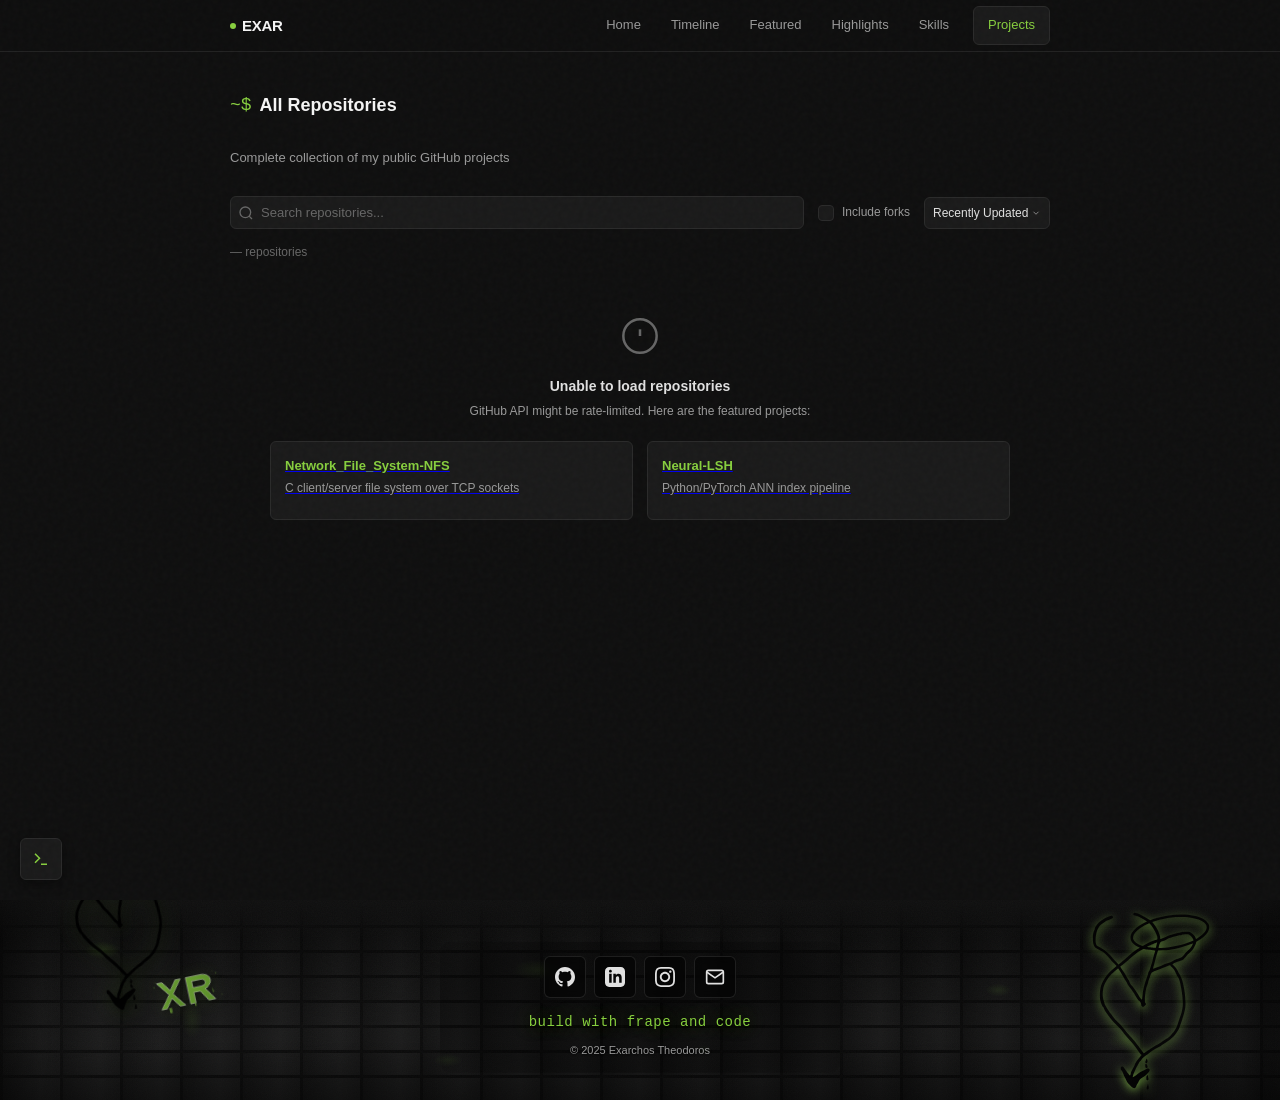
==== commit 7bdd7367: "wins -> highlights" ====
--- a/projects.html
+++ b/projects.html
@@ -25,7 +25,7 @@
                 <li role="none"><a href="index.html#hero" role="menuitem" class="nav-link">Home</a></li>
                 <li role="none"><a href="index.html#timeline" role="menuitem" class="nav-link">Timeline</a></li>
                 <li role="none"><a href="index.html#featured" role="menuitem" class="nav-link">Featured</a></li>
-                <li role="none"><a href="index.html#wins" role="menuitem" class="nav-link">Wins</a></li>
+                <li role="none"><a href="index.html#highlights" role="menuitem" class="nav-link">Highlights</a></li>
                 <li role="none"><a href="index.html#skills" role="menuitem" class="nav-link">Skills</a></li>
                 <li role="none"><a href="projects.html" role="menuitem" class="nav-link nav-link-page active">Projects</a></li>
             </ul>
@@ -187,6 +187,8 @@
                 <span class="terminal-btn terminal-maximize"></span>
             </div>
             <span class="terminal-title" id="terminalTitle">exar@portfolio:~</span>
+            <button id="terminalHide" class="terminal-btn terminal-hide" type="button" aria-label="Hide terminal">–</button>
+            <button id="terminalExit" class="terminal-btn terminal-exit" type="button" aria-label="Exit terminal session">×</button>
         </div>
         <div class="terminal-body" id="terminalBody">
             <div class="terminal-output" id="terminalOutput" aria-live="polite"></div>
--- a/styles.css
+++ b/styles.css
@@ -176,6 +176,14 @@
     text-decoration: none;
     letter-spacing: -0.3px;
 }
+/* Maybe an other time =-( */
+/* .nav-logo-img {
+    filter: drop-shadow(0 2px 4px var(--color-green-bright));
+    display: block;
+    height: 50px;
+    width: auto;
+} */
+
 
 .logo-dot {
     width: 6px;
@@ -893,20 +901,20 @@
 }
 
 /* ============================================
-   WINS
+   HIGHLIGHTS
    ============================================ */
 
-.wins-section {
+.highlights-section {
     padding: var(--space-3xl) 0;
 }
 
-.wins-grid {
+.highlights-grid {
     display: flex;
     flex-direction: column;
     gap: var(--space-md);
 }
 
-.win-card {
+.highlight-card {
     display: flex;
     gap: var(--space-md);
     background: var(--color-bg-card);
@@ -915,7 +923,7 @@
     padding: var(--space-lg);
 }
 
-.win-badge {
+.highlight-badge {
     flex-shrink: 0;
     width: 36px;
     height: 36px;
@@ -927,21 +935,21 @@
     color: var(--color-green);
 }
 
-.win-title {
+.highlight-title {
     font-size: 14px;
     font-weight: 600;
     color: var(--color-white);
     margin-bottom: 2px;
 }
 
-.win-subtitle {
+.highlight-subtitle {
     font-size: 11px;
     color: var(--color-green);
     font-weight: 500;
     margin-bottom: var(--space-sm);
 }
 
-.win-desc {
+.highlight-desc {
     font-size: 12px;
     color: var(--color-text-secondary);
     line-height: 1.5;
@@ -1378,6 +1386,51 @@
 .terminal-minimize:hover { background: #ff9500; }
 .terminal-maximize { background: #27c93f; opacity: 0.4; cursor: default; }
 
+.terminal-hide,
+.terminal-exit {
+    width: auto;
+    height: auto;
+    padding: 2px 6px;
+    font-size: 12px;
+    font-weight: 700;
+    font-family: var(--font-mono);
+    line-height: 1;
+    border-radius: var(--radius-sm);
+}
+
+.terminal-hide {
+    margin-left: auto;
+    background: var(--color-surface);
+    color: var(--color-text-secondary);
+    border: 1px solid var(--color-border);
+}
+
+.terminal-hide:hover {
+    background: var(--color-bg-hover);
+    color: var(--color-text);
+    border-color: var(--color-text-muted);
+}
+
+.terminal-hide:focus-visible {
+    outline: 2px solid var(--color-green);
+    outline-offset: 2px;
+}
+
+.terminal-exit {
+    margin-left: 4px;
+    background: var(--color-green);
+    color: var(--color-black);
+}
+
+.terminal-exit:hover {
+    background: var(--color-green-dim);
+}
+
+.terminal-exit:focus-visible {
+    outline: 2px solid var(--color-green);
+    outline-offset: 2px;
+}
+
 .terminal-title {
     font-family: var(--font-mono);
     font-size: 11px;
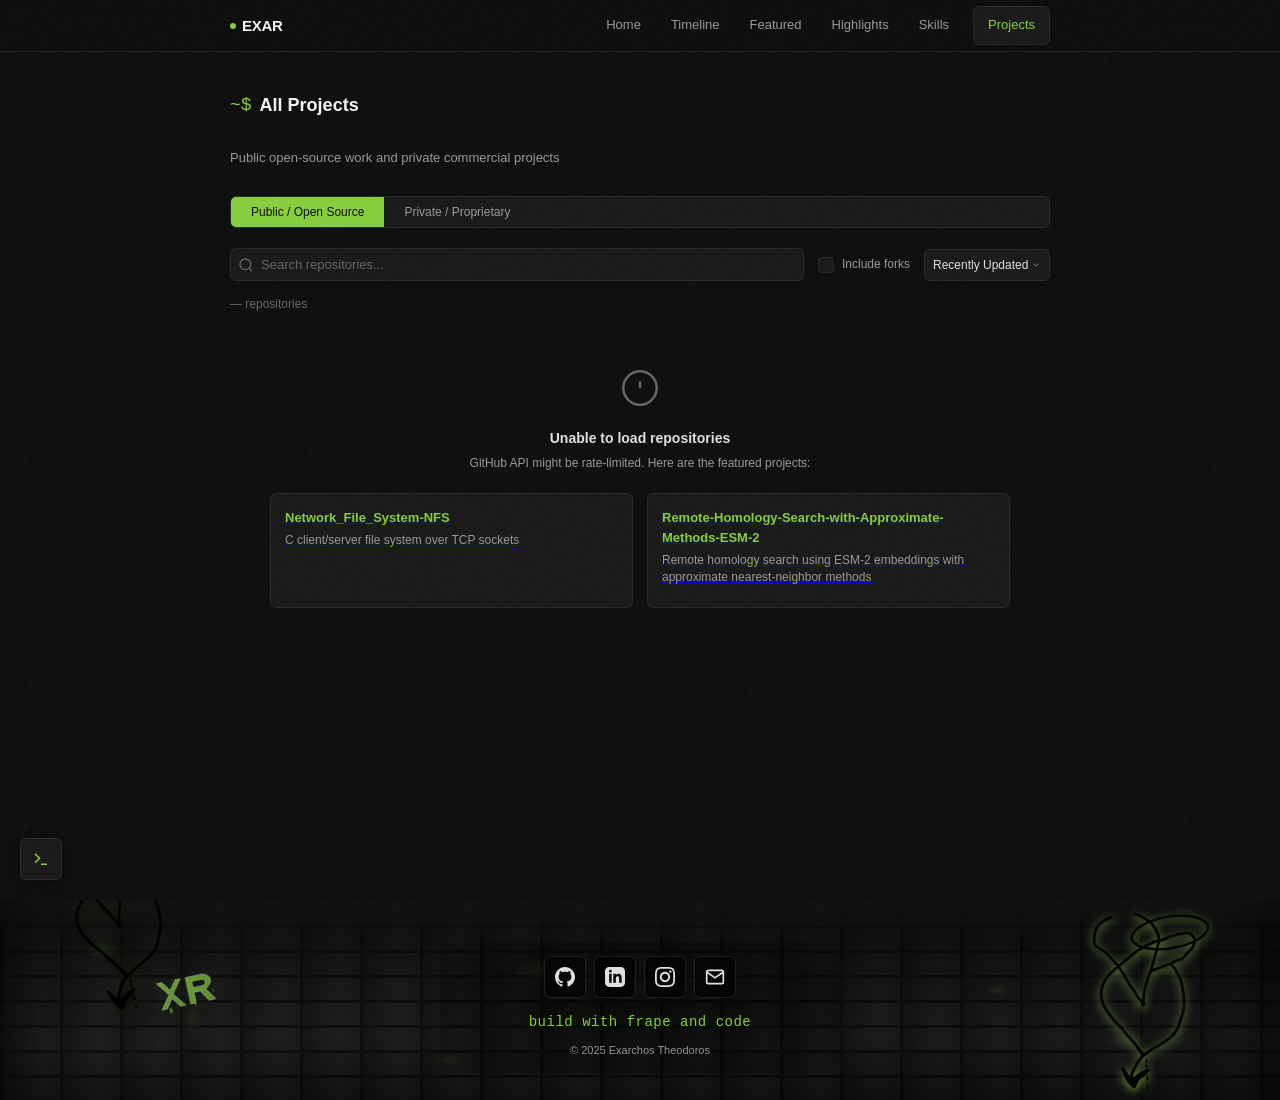
==== commit 478e67de: "update everything =-) maybe redo the highlights =-(" ====
--- a/projects.html
+++ b/projects.html
@@ -3,7 +3,7 @@
 <head>
     <meta charset="UTF-8">
     <meta name="viewport" content="width=device-width, initial-scale=1.0">
-    <meta name="description" content="All GitHub repositories by Exarchos Theodoros">
+    <meta name="description" content="Public open-source and private commercial projects by Exarchos Theodoros">
     <meta name="theme-color" content="#0d0d0d">
     <title>Projects | Exarchos Theodoros</title>
     <link rel="stylesheet" href="styles.css">
@@ -38,10 +38,17 @@
             <div class="container">
                 <header class="page-header">
                     <h1 id="projects-title" class="page-title">
-                        <span class="title-accent">~$</span> All Repositories
+                        <span class="title-accent">~$</span> All Projects
                     </h1>
-                    <p class="page-subtitle">Complete collection of my public GitHub projects</p>
+                    <p class="page-subtitle">Public open-source work and private commercial projects</p>
                 </header>
+
+                <div class="projects-toggle" role="tablist" aria-label="Project category">
+                    <button role="tab" class="toggle-btn active" data-category="public" aria-selected="true">Public / Open Source</button>
+                    <button role="tab" class="toggle-btn" data-category="private" aria-selected="false">Private / Proprietary</button>
+                </div>
+
+                <div class="projects-view active" data-projects="public">
 
                 <!-- Controls -->
                 <div class="repos-controls">
@@ -116,6 +123,98 @@
                     </svg>
                     <p>No repositories found matching your search.</p>
                 </div>
+
+                </div><!-- /.projects-view[public] -->
+
+                <div class="projects-view" data-projects="private">
+                    <p class="private-notice">
+                        These are commercial/proprietary projects. Source code is not publicly available
+                        for licensing and security reasons, but live demos are accessible where available.
+                    </p>
+                    <div class="repos-grid" id="privateGrid">
+                        <article class="repo-card private-card winner-card">
+                            <a href="https://crowdless.gr" target="_blank" rel="noopener noreferrer">
+                                <h3 class="repo-name">
+                                    Crowdless
+                                    <span class="badge-winner">
+                                        <svg width="10" height="10" viewBox="0 0 24 24" fill="currentColor">
+                                            <path d="M5 3h14l-1.5 6H6.5L5 3zM6.5 9h11L12 21 6.5 9z"/>
+                                        </svg>
+                                        1st Place x3
+                                    </span>
+                                </h3>
+                                <p class="repo-desc">Multi-award-winning AI application to prevent urban
+                                overcrowding. Utilizes Reinforcement Learning for smart, crowd-aware,
+                                personalized recommendations in real-time with decentralized AI nodes
+                                and privacy-first data processing.</p>
+                                <div class="repo-meta">
+                                    <span class="repo-lang">
+                                        <span class="lang-dot" style="background:#3572A5"></span>Python
+                                    </span>
+                                    <span class="repo-tech-stack">
+                                        <span class="tech-tag">Reinforcement Learning</span>
+                                        <span class="tech-tag">AI/ML</span>
+                                        <span class="tech-tag">Real-time Data</span>
+                                    </span>
+                                </div>
+                                <div class="repo-meta" style="margin-top: var(--space-xs);">
+                                    <span class="repo-stat demo-link">
+                                        <svg width="12" height="12" viewBox="0 0 24 24" fill="none"
+                                             stroke="currentColor" stroke-width="2">
+                                            <path d="M18 13v6a2 2 0 0 1-2 2H5a2 2 0 0 1-2-2V8a2 2 0 0 1 2-2h6"/>
+                                            <polyline points="15 3 21 3 21 9"/>
+                                            <line x1="10" y1="14" x2="21" y2="3"/>
+                                        </svg>
+                                        Live Site
+                                    </span>
+                                </div>
+                            </a>
+                        </article>
+                        <article class="repo-card private-card">
+                            <a href="https://demo.bookingknow.com" target="_blank" rel="noopener noreferrer">
+                                <h3 class="repo-name">
+                                    BookingKnow SaaS
+                                    <span class="repo-proprietary-badge">Proprietary</span>
+                                </h3>
+                                <p class="repo-desc">A multi-tenant, white-label booking engine built with
+                                Django 5 and PostgreSQL. Features middleware-based tenant resolution, custom
+                                availability engine with atomic slot management, 4-step booking wizard,
+                                dynamic CSS-based branding, and automated Celery-tasked email notifications.</p>
+                                <div class="repo-meta">
+                                    <span class="repo-lang">
+                                        <span class="lang-dot" style="background:#3572A5"></span>Python
+                                    </span>
+                                    <span class="repo-tech-stack">
+                                        <span class="tech-tag">Django 5</span>
+                                        <span class="tech-tag">PostgreSQL</span>
+                                        <span class="tech-tag">Celery</span>
+                                        <span class="tech-tag">Redis</span>
+                                    </span>
+                                </div>
+                                <div class="repo-meta" style="margin-top: var(--space-xs);">
+                                    <span class="repo-stat">
+                                        <svg width="12" height="12" viewBox="0 0 24 24" fill="none"
+                                             stroke="currentColor" stroke-width="2">
+                                            <rect x="3" y="11" width="18" height="11" rx="2" ry="2"/>
+                                            <path d="M7 11V7a5 5 0 0 1 10 0v4"/>
+                                        </svg>
+                                        Private Repository
+                                    </span>
+                                    <span class="repo-stat demo-link">
+                                        <svg width="12" height="12" viewBox="0 0 24 24" fill="none"
+                                             stroke="currentColor" stroke-width="2">
+                                            <path d="M18 13v6a2 2 0 0 1-2 2H5a2 2 0 0 1-2-2V8a2 2 0 0 1 2-2h6"/>
+                                            <polyline points="15 3 21 3 21 9"/>
+                                            <line x1="10" y1="14" x2="21" y2="3"/>
+                                        </svg>
+                                        Live Demo
+                                    </span>
+                                </div>
+                            </a>
+                        </article>
+                    </div>
+                </div>
+
             </div>
         </section>
     </main>
@@ -147,7 +246,7 @@
                             <path d="M12 0c-6.626 0-12 5.373-12 12 0 5.302 3.438 9.8 8.207 11.387.599.111.793-.261.793-.577v-2.234c-3.338.726-4.033-1.416-4.033-1.416-.546-1.387-1.333-1.756-1.333-1.756-1.089-.745.083-.729.083-.729 1.205.084 1.839 1.237 1.839 1.237 1.07 1.834 2.807 1.304 3.492.997.107-.775.418-1.305.762-1.604-2.665-.305-5.467-1.334-5.467-5.931 0-1.311.469-2.381 1.236-3.221-.124-.303-.535-1.524.117-3.176 0 0 1.008-.322 3.301 1.23.957-.266 1.983-.399 3.003-.404 1.02.005 2.047.138 3.006.404 2.291-1.552 3.297-1.23 3.297-1.23.653 1.653.242 2.874.118 3.176.77.84 1.235 1.911 1.235 3.221 0 4.609-2.807 5.624-5.479 5.921.43.372.823 1.102.823 2.222v3.293c0 .319.192.694.801.576 4.765-1.589 8.199-6.086 8.199-11.386 0-6.627-5.373-12-12-12z"/>
                         </svg>
                     </a>
-                    <a href="https://www.linkedin.com/in/θεόδωρος-έξαρχος-08a770391/" target="_blank" rel="noopener noreferrer" aria-label="LinkedIn">
+                    <a href="https://www.linkedin.com/in/theodoros-exarchos-08a770391/" target="_blank" rel="noopener noreferrer" aria-label="LinkedIn">
                         <svg width="20" height="20" viewBox="0 0 24 24" fill="currentColor">
                             <path d="M19 0h-14c-2.761 0-5 2.239-5 5v14c0 2.761 2.239 5 5 5h14c2.762 0 5-2.239 5-5v-14c0-2.761-2.238-5-5-5zm-11 19h-3v-11h3v11zm-1.5-12.268c-.966 0-1.75-.79-1.75-1.764s.784-1.764 1.75-1.764 1.75.79 1.75 1.764-.783 1.764-1.75 1.764zm13.5 12.268h-3v-5.604c0-3.368-4-3.113-4 0v5.604h-3v-11h3v1.765c1.396-2.586 7-2.777 7 2.476v6.759z"/>
                         </svg>
--- a/styles.css
+++ b/styles.css
@@ -83,6 +83,7 @@
 html {
     scroll-behavior: smooth;
     scroll-padding-top: calc(var(--nav-height) + var(--space-lg));
+    overflow-x: clip; /* contain card fly-off; clip ≠ hidden: no scroll container, position:fixed unaffected */
 }
 
 body {
@@ -355,6 +356,20 @@
     color: var(--color-green);
 }
 
+.btn-terminal {
+    background: transparent;
+    color: var(--color-green);
+    border: 1px solid var(--color-green);
+    font-family: var(--font-mono);
+    font-size: 12px;
+}
+
+.btn-terminal:hover {
+    background: var(--color-green-glow);
+    box-shadow: 0 0 14px var(--color-green-glow);
+    transform: translateY(-1px);
+}
+
 /* ============================================
    HERO SECTION
    ============================================ */
@@ -935,6 +950,11 @@
     color: var(--color-green);
 }
 
+.highlight-content {
+    flex: 1;
+    min-width: 0;
+}
+
 .highlight-title {
     font-size: 14px;
     font-weight: 600;
@@ -953,6 +973,21 @@
     font-size: 12px;
     color: var(--color-text-secondary);
     line-height: 1.5;
+}
+
+.highlight-img {
+    flex-shrink: 0;
+    width: 80px;
+    height: 80px;
+    border-radius: var(--radius-sm);
+    border: 1px solid var(--color-border);
+    object-fit: cover;
+    margin-left: auto;
+}
+
+/* Compact highlights for 3+ items */
+.highlights-grid > .highlight-card {
+    padding: var(--space-md) var(--space-lg);
 }
 
 /* ============================================
@@ -1355,6 +1390,38 @@
     height: auto !important;
 }
 
+/* Resize handle */
+.terminal-resize-handle {
+    position: absolute;
+    right: 0;
+    bottom: 0;
+    width: 16px;
+    height: 16px;
+    cursor: nwse-resize;
+    z-index: 10;
+}
+
+.terminal-resize-handle::before {
+    content: '';
+    position: absolute;
+    right: 3px;
+    bottom: 3px;
+    width: 8px;
+    height: 8px;
+    border-right: 2px solid var(--color-text-muted);
+    border-bottom: 2px solid var(--color-text-muted);
+    opacity: 0.5;
+    transition: opacity var(--transition-fast);
+}
+
+.terminal-resize-handle:hover::before {
+    opacity: 1;
+}
+
+.terminal-window.minimized .terminal-resize-handle {
+    display: none;
+}
+
 .terminal-header {
     display: flex;
     align-items: center;
@@ -1462,6 +1529,16 @@
 .terminal-output .link { color: var(--color-green); text-decoration: underline; cursor: pointer; }
 .terminal-output .ascii { color: var(--color-green); }
 
+.terminal-output .tree {
+    margin: 0;
+    white-space: pre;
+    overflow-x: auto;
+    letter-spacing: 0;
+    font-family: var(--font-mono);
+    font-size: 12px;
+    line-height: 1.4;
+}
+
 .terminal-input-line {
     display: flex;
     align-items: center;
@@ -1683,10 +1760,6 @@
     color: var(--color-text-secondary);
     line-height: 1.4;
     margin-bottom: var(--space-sm);
-    display: -webkit-box;
-    -webkit-line-clamp: 2;
-    -webkit-box-orient: vertical;
-    overflow: hidden;
 }
 
 .repo-meta {
@@ -1780,6 +1853,111 @@
         width: 100%;
         justify-content: space-between;
     }
+
+    .projects-toggle .toggle-btn {
+        flex: 1;
+        text-align: center;
+        font-size: 11px;
+        padding: var(--space-sm);
+    }
+}
+
+/* Projects category toggle */
+.projects-toggle {
+    display: flex;
+    background: var(--color-bg-card);
+    border: 1px solid var(--color-border);
+    border-radius: var(--radius-md);
+    overflow: hidden;
+    margin-bottom: var(--space-lg);
+}
+
+/* View containers */
+.projects-view { display: none; }
+.projects-view.active {
+    display: block;
+    animation: flickerIn 0.25s ease-out;
+}
+
+/* Proprietary badge */
+.repo-proprietary-badge {
+    font-size: 10px;
+    padding: 2px 5px;
+    background: rgba(135, 207, 62, 0.15);
+    border: 1px solid var(--color-green-dim);
+    border-radius: var(--radius-sm);
+    color: var(--color-green);
+    font-weight: 400;
+}
+
+/* Private notice banner */
+.private-notice {
+    font-size: 12px;
+    color: var(--color-text-secondary);
+    margin-bottom: var(--space-lg);
+    padding: var(--space-md);
+    background: var(--color-bg-elevated);
+    border: 1px solid var(--color-border);
+    border-radius: var(--radius-md);
+    border-left: 3px solid var(--color-green);
+}
+
+/* Tech stack tags */
+.repo-tech-stack { display: flex; flex-wrap: wrap; gap: 4px; }
+.tech-tag {
+    font-size: 10px;
+    padding: 1px 6px;
+    background: var(--color-surface);
+    border: 1px solid var(--color-border);
+    border-radius: var(--radius-sm);
+    color: var(--color-text-secondary);
+}
+
+/* Winner badge */
+.badge-winner {
+    display: inline-flex;
+    align-items: center;
+    gap: 3px;
+    font-size: 10px;
+    padding: 2px 6px;
+    background: rgba(255, 215, 0, 0.12);
+    border: 1px solid rgba(255, 215, 0, 0.35);
+    border-radius: var(--radius-sm);
+    color: #ffd700;
+    font-weight: 600;
+}
+
+/* Winner card glow */
+.project-card.winner {
+    border-color: rgba(255, 215, 0, 0.25);
+    box-shadow: 0 0 12px rgba(255, 215, 0, 0.06);
+}
+.project-card.winner:hover {
+    border-color: rgba(255, 215, 0, 0.5);
+    box-shadow: 0 0 20px rgba(255, 215, 0, 0.1);
+}
+
+.repo-card.winner-card {
+    border-color: rgba(255, 215, 0, 0.25);
+    box-shadow: 0 0 12px rgba(255, 215, 0, 0.06);
+}
+.repo-card.winner-card:hover {
+    border-color: rgba(255, 215, 0, 0.5);
+    box-shadow: 0 0 20px rgba(255, 215, 0, 0.1);
+}
+
+/* Demo link accent */
+.demo-link { color: var(--color-green); }
+
+/* Homepage private card badge */
+.project-private-badge {
+    font-size: 10px;
+    padding: 2px 5px;
+    background: rgba(135, 207, 62, 0.15);
+    border: 1px solid var(--color-green-dim);
+    border-radius: var(--radius-sm);
+    color: var(--color-green);
+    font-weight: 400;
 }
 
 /* ============================================
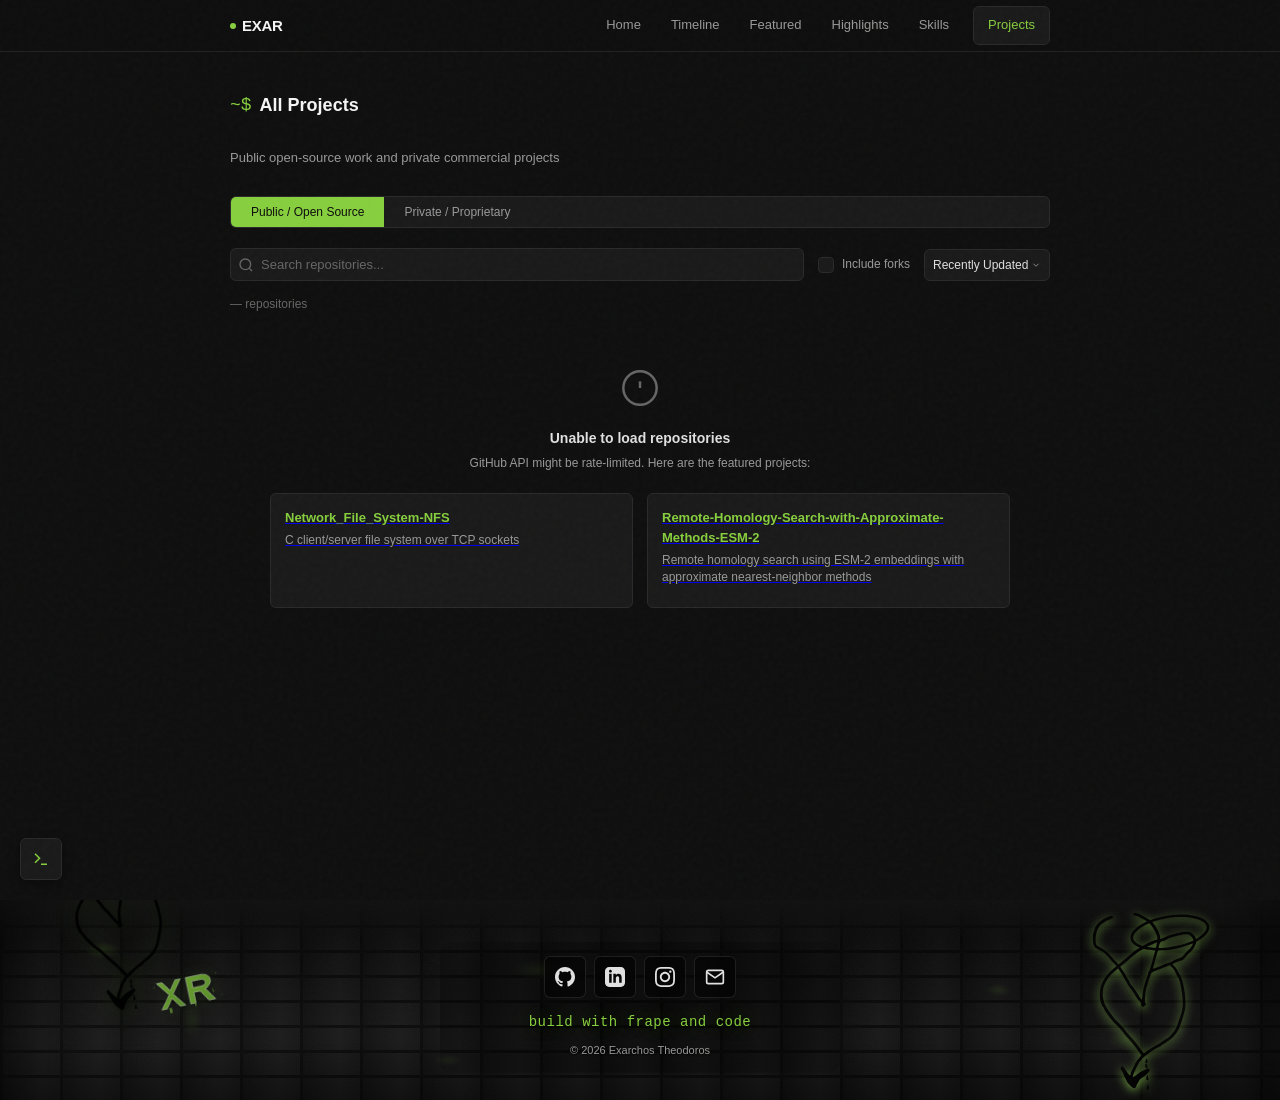
==== commit 84a8d1dc: "copyrightYear and linkedin fixed" ====
--- a/projects.html
+++ b/projects.html
@@ -264,7 +264,7 @@
                     </a>
                 </div>
                 <p class="footer-tagline">build with frape and code</p>
-                <p class="footer-copy">&copy; 2025 Exarchos Theodoros</p>
+                <p class="footer-copy">&copy; <span id="copyrightYear"></span> Exarchos Theodoros</p>
             </div>
         </div>
     </footer>
